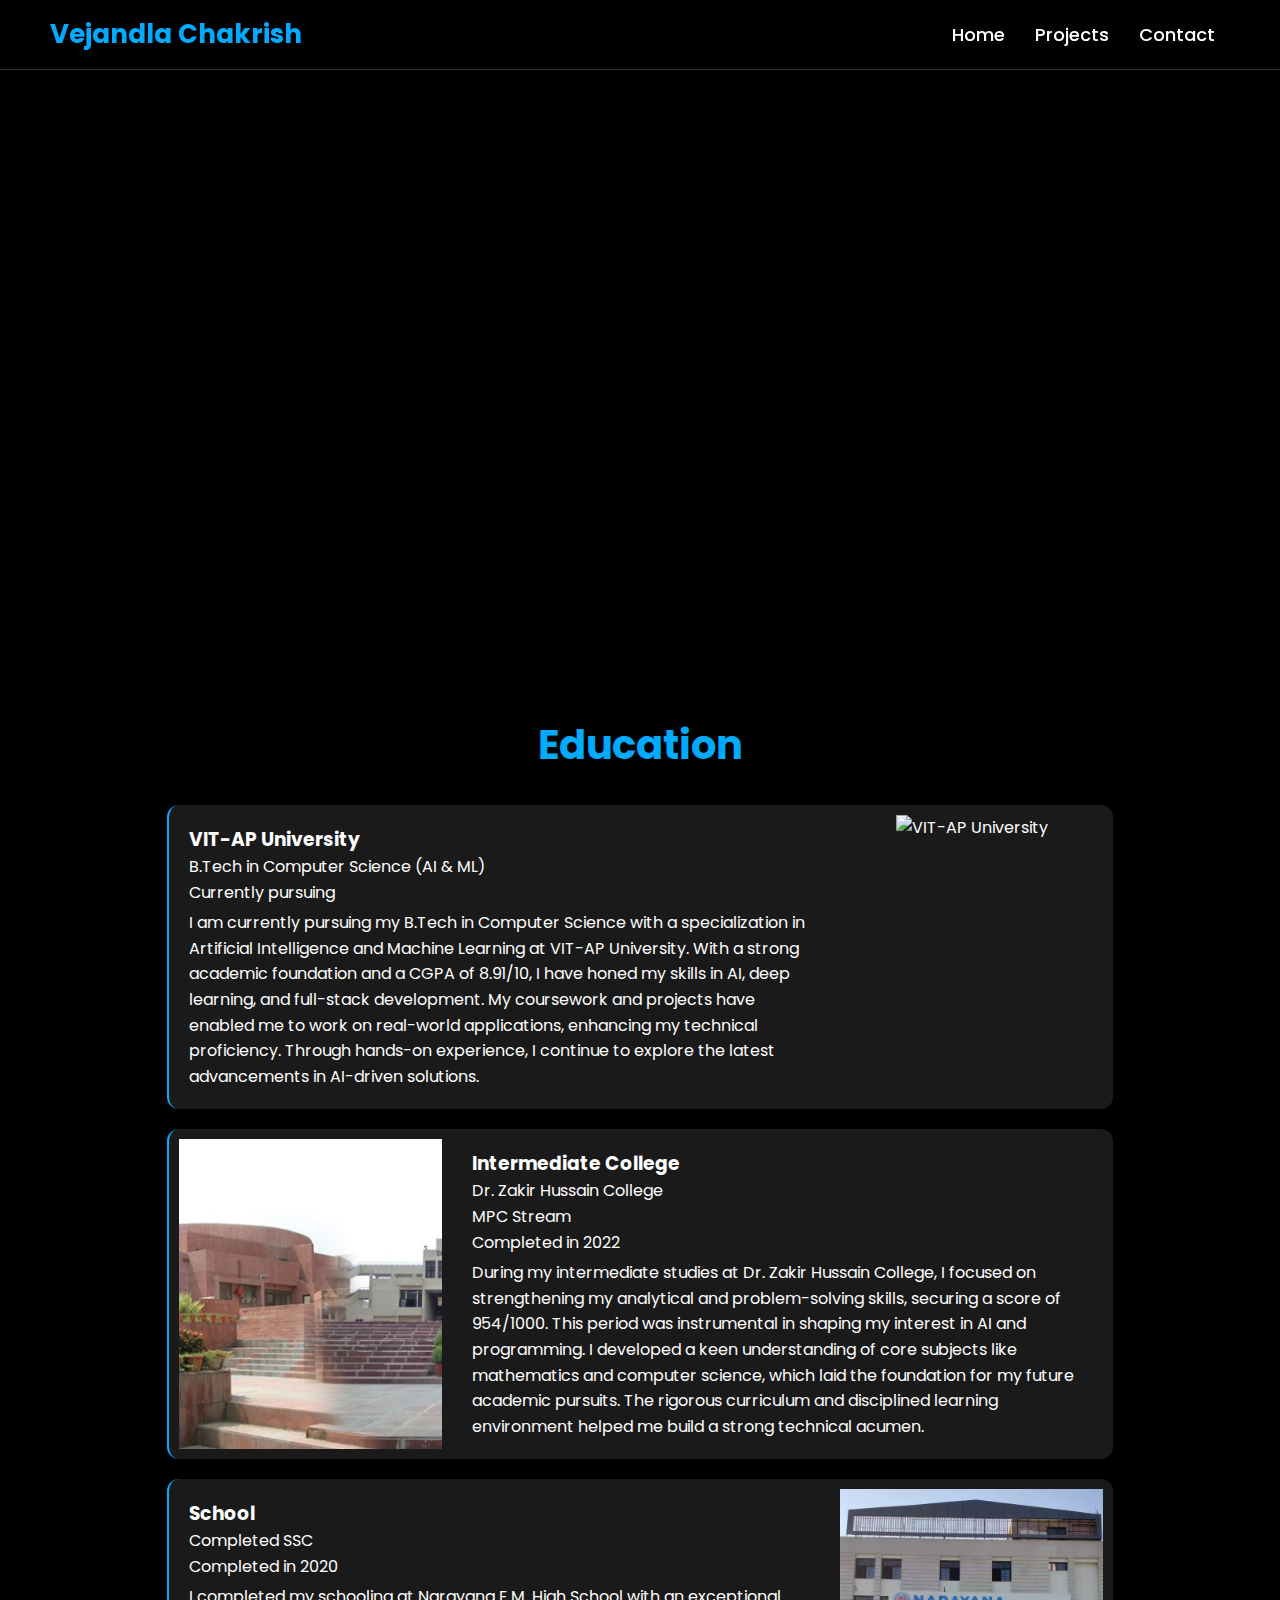
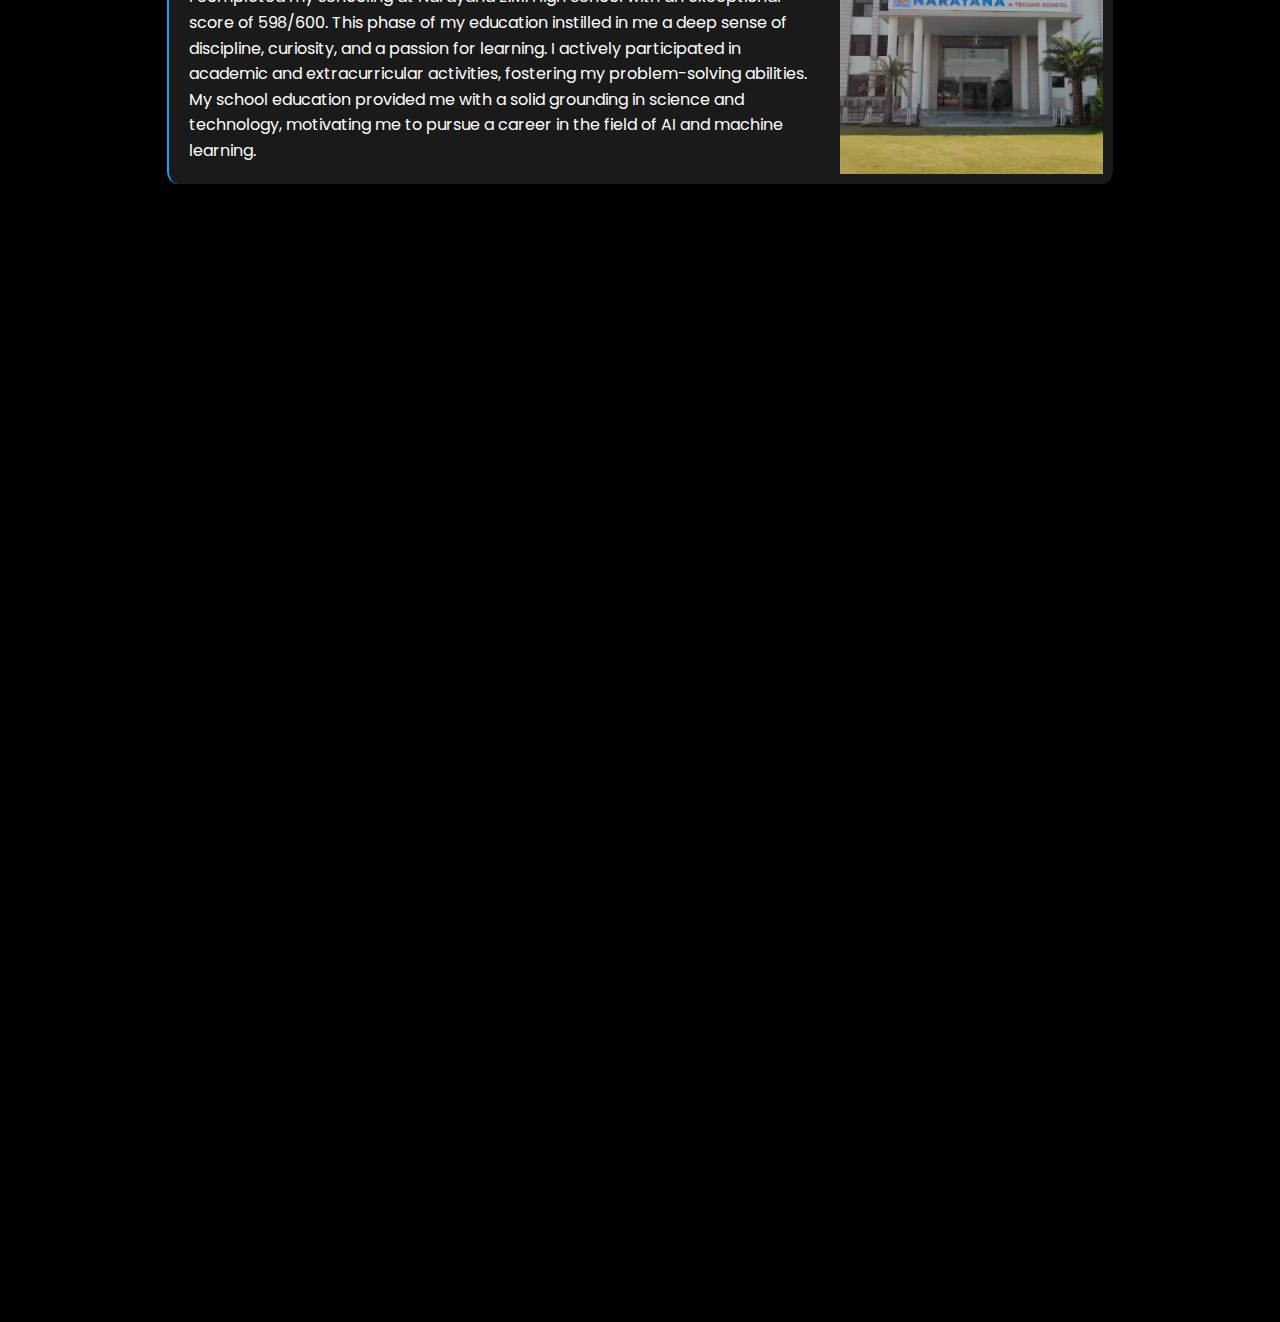
==== about.html @ bf55000c "Add files via upload" ====
<!DOCTYPE html>
<html lang="en">
  <head>
    <meta charset="UTF-8" />
    <meta name="viewport" content="width=device-width, initial-scale=1.0" />
    <title>About | Vejandla Chakrish</title>
    <link rel="stylesheet" href="css/about.css" />
    <script src="js/script.js" defer></script>
  </head>
  <body>
    <!-- Starry Background -->
    <div class="stars"></div>
    <div class="stars2"></div>
    <div class="stars3"></div>

    <!-- Navigation Bar -->
    <header>
      <div class="logo">Vejandla Chakrish</div>
      <nav>
        <ul>
          <li><a href="index.html">Home</a></li>
          <li><a href="projects.html">Projects</a></li>
          <li><a href="contact.html">Contact</a></li>
        </ul>
      </nav>
    </header>

    <!-- About Section -->
    <section class="about-container">
      <div class="about-content">
        <h2>About Me</h2>
        <p>
          Hi, I'm <b>Vejandla Chakrish</b> a passionate and driven individual
          with a deep interest in Artificial Intelligence, Machine Learning, and
          Full-Stack Web Development.
        </p>
        <p>
          I love exploring new technologies and building intelligent solutions
          that solve real-world problems. With hands-on experience in deep
          learning, image classification, and cloud-based applications, I enjoy
          working on innovative projects that push the boundaries of what
          technology can achieve.
        </p>
        <p>
          Beyond coding, I actively engage in tech communities, collaborating
          with like-minded individuals and constantly expanding my knowledge. I
          am always eager to learn, experiment, and create impactful solutions
          that make a difference.
        </p>

        <a href="docs/ChakrishVejandla.pdf" class="btn" download
          >📄 Download Resume</a
        >
      </div>
      <div class="profile">
        <img
          src="assets/images/me1.png"
          alt="Vejandla Chakrish"
          class="floating-avatar"
        />
      </div>
    </section>

    <div class="education-section">
      <h2 class="education-heading">Education</h2>
      <div class="education-container">
        <div class="education-row">
          <div class="education-box info-box">
            <h3>VIT-AP University</h3>
            <p>B.Tech in Computer Science (AI & ML)</p>
            <p style="padding-bottom: 5px">Currently pursuing</p>
            <p>
              I am currently pursuing my B.Tech in Computer Science with a
              specialization in Artificial Intelligence and Machine Learning at
              VIT-AP University. With a strong academic foundation and a CGPA of
              8.91/10, I have honed my skills in AI, deep learning, and
              full-stack development. My coursework and projects have enabled me
              to work on real-world applications, enhancing my technical
              proficiency. Through hands-on experience, I continue to explore
              the latest advancements in AI-driven solutions.
            </p>
          </div>
          <div class="education-box image-box">
            <img
              src="assets/images/university.jpeg"
              style="height: 100%; padding: 10px"
              alt="VIT-AP University"
            />
          </div>
        </div>
        <div class="education-row">
          <div class="education-box image-box">
            <img
              src="assets/images/intermediate.jpg"
              style="height: 100%; padding: 10px"
              alt="Intermediate College"
            />
          </div>
          <div class="education-box info-box">
            <h3>Intermediate College</h3>
            <p>Dr. Zakir Hussain College</p>
            <p>MPC Stream</p>
            <p style="padding-bottom: 5px">Completed in 2022</p>
            <p>
              During my intermediate studies at Dr. Zakir Hussain College, I
              focused on strengthening my analytical and problem-solving skills,
              securing a score of 954/1000. This period was instrumental in
              shaping my interest in AI and programming. I developed a keen
              understanding of core subjects like mathematics and computer
              science, which laid the foundation for my future academic
              pursuits. The rigorous curriculum and disciplined learning
              environment helped me build a strong technical acumen.
            </p>
          </div>
        </div>
        <div class="education-row">
          <div class="education-box info-box">
            <h3>School</h3>
            <p>Completed SSC</p>
            <p style="padding-bottom: 5px">Completed in 2020</p>
            <p>
              I completed my schooling at Narayana E.M. High School with an
              exceptional score of 598/600. This phase of my education instilled
              in me a deep sense of discipline, curiosity, and a passion for
              learning. I actively participated in academic and extracurricular
              activities, fostering my problem-solving abilities. My school
              education provided me with a solid grounding in science and
              technology, motivating me to pursue a career in the field of AI
              and machine learning.
            </p>
          </div>
          <div class="education-box image-box">
            <img
              src="assets/images/school.JPG"
              style="height: 100%; padding: 10px"
              alt="Intermediate College"
            />
          </div>
        </div>
      </div>
    </div>

    <!-- About Section -->
    <section class="about-container">
      <div class="about-content">
        <section id="skills">
          <h2 class="section-title">Skills</h2>
          <div class="skills-container">
            <div class="skill-card">
              <div class="skill-image">
                <img src="assets/icons/java.svg" alt="Java" />
              </div>
              <div class="skill-content">
                <h3>Java</h3>
                <div class="progress-bar">
                  <div class="progress" style="width: 90%"></div>
                </div>
                <span>90%</span>
              </div>
            </div>

            <div class="skill-card">
              <div class="skill-image">
                <img src="assets/icons/python.svg" alt="PYTHON" />
              </div>
              <div class="skill-content">
                <h3>PYTHON</h3>
                <div class="progress-bar">
                  <div class="progress" style="width: 90%"></div>
                </div>
                <span>90%</span>
              </div>
            </div>

            <div class="skill-card">
              <div class="skill-image">
                <img src="assets/icons/html.svg" alt="HTML" />
              </div>
              <div class="skill-content">
                <h3>HTML</h3>
                <div class="progress-bar">
                  <div class="progress" style="width: 90%"></div>
                </div>
                <span>90%</span>
              </div>
            </div>

            <div class="skill-card">
              <div class="skill-image">
                <img src="assets/icons/css.svg" alt="CSS" />
              </div>
              <div class="skill-content">
                <h3>CSS</h3>
                <div class="progress-bar">
                  <div class="progress" style="width: 85%"></div>
                </div>
                <span>85%</span>
              </div>
            </div>

            <div class="skill-card">
              <div class="skill-image">
                <img src="assets/icons/html.svg" alt="JavaScript" />
              </div>
              <div class="skill-content">
                <h3>JavaScript</h3>
                <div class="progress-bar">
                  <div class="progress" style="width: 65%"></div>
                </div>
                <span>65%</span>
              </div>
            </div>

            <div class="skill-card">
              <div class="skill-image">
                <img src="assets/icons/mysql.svg" alt="MYSQL" />
              </div>
              <div class="skill-content">
                <h3>MYSQL</h3>
                <div class="progress-bar">
                  <div class="progress" style="width: 75%"></div>
                </div>
                <span>75%</span>
              </div>
            </div>

            <div class="skill-card">
              <div class="skill-image">
                <img src="assets/icons/tensorflow.svg" alt="TensorFlow" />
              </div>
              <div class="skill-content">
                <h3>TensorFlow</h3>
                <div class="progress-bar">
                  <div class="progress" style="width: 60%"></div>
                </div>
                <span>60%</span>
              </div>
            </div>

            <div class="skill-card">
              <div class="skill-image">
                <img
                  src="assets/icons/machine-learning.svg"
                  alt="Machine Learning"
                />
              </div>
              <div class="skill-content">
                <h3>Machine Learning</h3>
                <div class="progress-bar">
                  <div class="progress" style="width: 60%"></div>
                </div>
                <span>60%</span>
              </div>
            </div>

            <div class="skill-card">
              <div class="skill-image">
                <img src="assets/icons/flask.svg" alt="Flask" />
              </div>
              <div class="skill-content">
                <h3>Flask</h3>
                <div class="progress-bar">
                  <div class="progress" style="width: 60%"></div>
                </div>
                <span>60%</span>
              </div>
            </div>
          </div>
        </section>
      </div>
      <div class="profile">
        <img
          src="assets/images/me2.png"
          alt="Vejandla Chakrish"
          class="floating-avatar"
        />
      </div>
    </section>
  </body>
</html>
---- css/about.css ----
/* Import Google Fonts */
@import url("https://fonts.googleapis.com/css2?family=Poppins:wght@300;400;700&display=swap");

* {
  margin: 0;
  padding: 0;
  box-sizing: border-box;
  font-family: "Poppins", sans-serif;
  scroll-behavior: smooth;
}

/* Space Background */
body {
  background: black;
  color: white;
  min-height: 10vh;
  display: flex;
  flex-direction: column;
  align-items: center;
  justify-content: center;
  padding-top: 100px;
  padding-bottom: 50px;
}

/* Navigation Bar */
header {
  position: fixed;
  top: 0;
  width: 100%;
  display: flex;
  justify-content: space-between;
  align-items: center;
  padding: 15px 50px;
  background: rgba(0, 0, 0, 0.6);
  backdrop-filter: blur(8px);
  border-bottom: 1px solid rgba(255, 255, 255, 0.2);
  z-index: 1000;
}

.logo {
  font-size: 26px;
  font-weight: 700;
  color: #00aaff;
}

nav ul {
  display: flex;
  list-style: none;
}

nav ul li {
  margin: 0 15px;
}

nav ul li a {
  color: #fff;
  text-decoration: none;
  font-size: 18px;
  font-weight: 500;
  transition: 0.3s;
}

nav ul li a:hover {
  color: #00aaff;
  text-shadow: 0 0 10px #00aaff;
}

/* About Section */
.about {
  display: flex;
  justify-content: center;
  align-items: center;
  width: 100%;
  min-height: 100vh;
  margin-top: 150px;
}

/* About Container */
.about-container {
  display: flex;
  flex-wrap: wrap;
  max-width: 90%;
  width: 90%;
  border-radius: 15px;
  padding: 20px;
  margin: 20px;
  box-shadow: 0px 10px 30px rgba(0, 0, 0, 0.3);
  text-align: center;
  align-items: center;
  justify-content: center;
  backdrop-filter: blur(10px);
  opacity: 0;
  transform: translateY(20px);
  animation: fadeIn 1s ease-in-out forwards;
}

/* Fade-In Animation */
@keyframes fadeIn {
  0% {
    opacity: 0;
    transform: translateY(20px);
  }
  100% {
    opacity: 1;
    transform: translateY(0);
  }
}

/* Profile Section */
.profile {
  flex: 1;
  text-align: center;
  max-width: 25%;
  padding-right: 200px;
}

.profile :hover {
  transform: scale(1.05);
}

/* About Content */
.about-content {
  flex: 2;
  max-width: 60%;
  padding-left: 10px;
  margin-top: 20px;
  text-align: left;
  color: white;
}

.about-content h2 {
  text-align: center;
  padding-bottom: 10px;
  font-size: 2rem;
  color: #00aaff;
  animation: fadeIn 1.5s ease-in-out forwards;
}

.about-content p {
  font-size: 1rem;
  margin-bottom: 15px;
  line-height: 1.6;
}

/* Skills Section */
#skills {
  text-align: center;
  padding: 50px 0;
  background: transparent;
}

.section-title {
  color: #0088ff;
  font-size: 2.5rem;
  margin-bottom: 20px;
  position: relative;
  transition: transform 0.3s ease-in-out, border 0.3s ease-in-out;
}

.skills h2:hover {
  transform: scale(1.5);
}

.section-title::after {
  content: "";
  width: 80px;
  height: 4px;
  background: #0088ff;
  display: block;
  margin: 8px auto;
  border-radius: 2px;
}

.skills-container {
  display: grid;
  grid-template-columns: repeat(auto-fit, minmax(180px, 1fr));
  gap: 20px;
  max-width: 1100px;
  margin: auto;
  padding: 20px;
}

.skill-card {
  background: rgba(255, 255, 255, 0.1);
  border-radius: 12px;
  padding: 0;
  text-align: center;
  position: relative;
  transition: 0.3s ease-in-out;
  box-shadow: 0 4px 8px rgba(0, 0, 0, 0.1);
  overflow: hidden;
  display: flex;
  flex-direction: column;
  height: 220px;
}

/* Image Section (Top 50%) */
.skill-image {
  height: 50%;
  display: flex;
  align-items: center;
  justify-content: center;
  border-top-left-radius: 12px;
  border-top-right-radius: 12px;
}

.skill-image img {
  max-height: 80%;
  width: auto;
  transition: transform 1.5s ease-in-out;
}

/* Content Section (Bottom 50%) */
.skill-content {
  height: 50%;
  padding: 10px;
  display: flex;
  flex-direction: column;
  align-items: center;
  justify-content: center;
  width: 100%; /* Ensure full width */
}

.skill-content h3 {
  color: #ffffff;
  font-size: 1.2rem;
  margin-bottom: 5px;
}

.progress-bar {
  width: 70%;
  height: 5px;
  background: #ddd;
  border-radius: 4px;
  overflow: hidden;
  margin: 10px 0;
  position: relative;
}

.progress {
  height: 100%;
  width: 0%;
  background: #0088ff;
  transition: width 1.5s ease-in-out;
}

.skill-card:hover .progress {
  animation: fillProgress 1.5s ease-in-out forwards;
}

@keyframes fillProgress {
  0% {
    width: 0%;
  }
  100% {
    width: 90%;
  }
}

/* Fix span alignment */
.skill-content span {
  display: block;
  font-size: 0.9rem;
  color: #ffffff;
  margin-top: 5px;
}

/* Hover Effects */
.skill-card:hover {
  transform: scale(1.05);
  box-shadow: 0 0 15px #00aaff;
}

.skill-card:hover .skill-image img {
  animation: rotate360 1.5s linear forwards;
}

@keyframes rotate360 {
  100% {
    transform: rotate(360deg);
  }
}

.skill-card:hover h3 {
  position: relative;
}

.skill-card:hover h3::after {
  content: "";
  width: 100%;
  height: 3px;
  background: #00aaff;
  position: absolute;
  left: 0;
  bottom: -2px;
  border-radius: 1.5px;
}

/* Resume Button */
.btn {
  display: inline-block;
  margin-top: 20px;
  padding: 14px 30px;
  background: #00aaff;
  color: white;
  text-decoration: none;
  border-radius: 8px;
  transition: 0.3s ease-in-out;
  font-weight: bold;
  font-size: 1.1rem;
}

.btn:hover {
  background: #0088cc;
  transform: scale(1.1);
  box-shadow: 0 0 12px #00aaff;
}

/* 🔹 Responsive Design (Mobile-Friendly) */
@media (max-width: 768px) {
  .about-container {
    flex-direction: column;
    width: 95%;
    padding: 30px;
  }

  .profile {
    order: 1;
  }

  .about-content {
    margin-top: 20px;
    text-align: center;
  }

  .skills-list {
    justify-content: center;
  }

  .btn {
    font-size: 1rem;
    padding: 12px 25px;
  }
}

/* EDUCATION */

.education-section {
  text-align: center;
  padding: 50px;
  color: #fff;
  max-width: 90%;
  width: 90%;
  border-radius: 15px;
}

.education-heading {
  font-size: 2.5rem;
  font-weight: bold;
  color: #00aaff;
  margin-bottom: 30px;
}

.education-container {
  display: flex;
  flex-direction: column;
  gap: 20px;
  align-items: center;
  justify-content: center;
}

.education-row {
  border-left: 2px solid #00aaff;
  display: flex;
  background: rgba(255, 255, 255, 0.1);
  border-radius: 12px;
  width: 90%;
  transition: 0.5s ease-in-out;
}

.info-box {
  width: 70%;
  text-align: left;
  padding: 20px;
}

.image-box {
  width: 30%;
}

.image-box img {
  width: 100%;
  border-radius: 8px;
  object-fit: cover;
}

.education-row:hover {
  transform: scale(1.05);
  box-shadow: 0 0 15px #00aaff;
}

.info-box p {
  font-size: 1rem;
  line-height: 1.6;
}
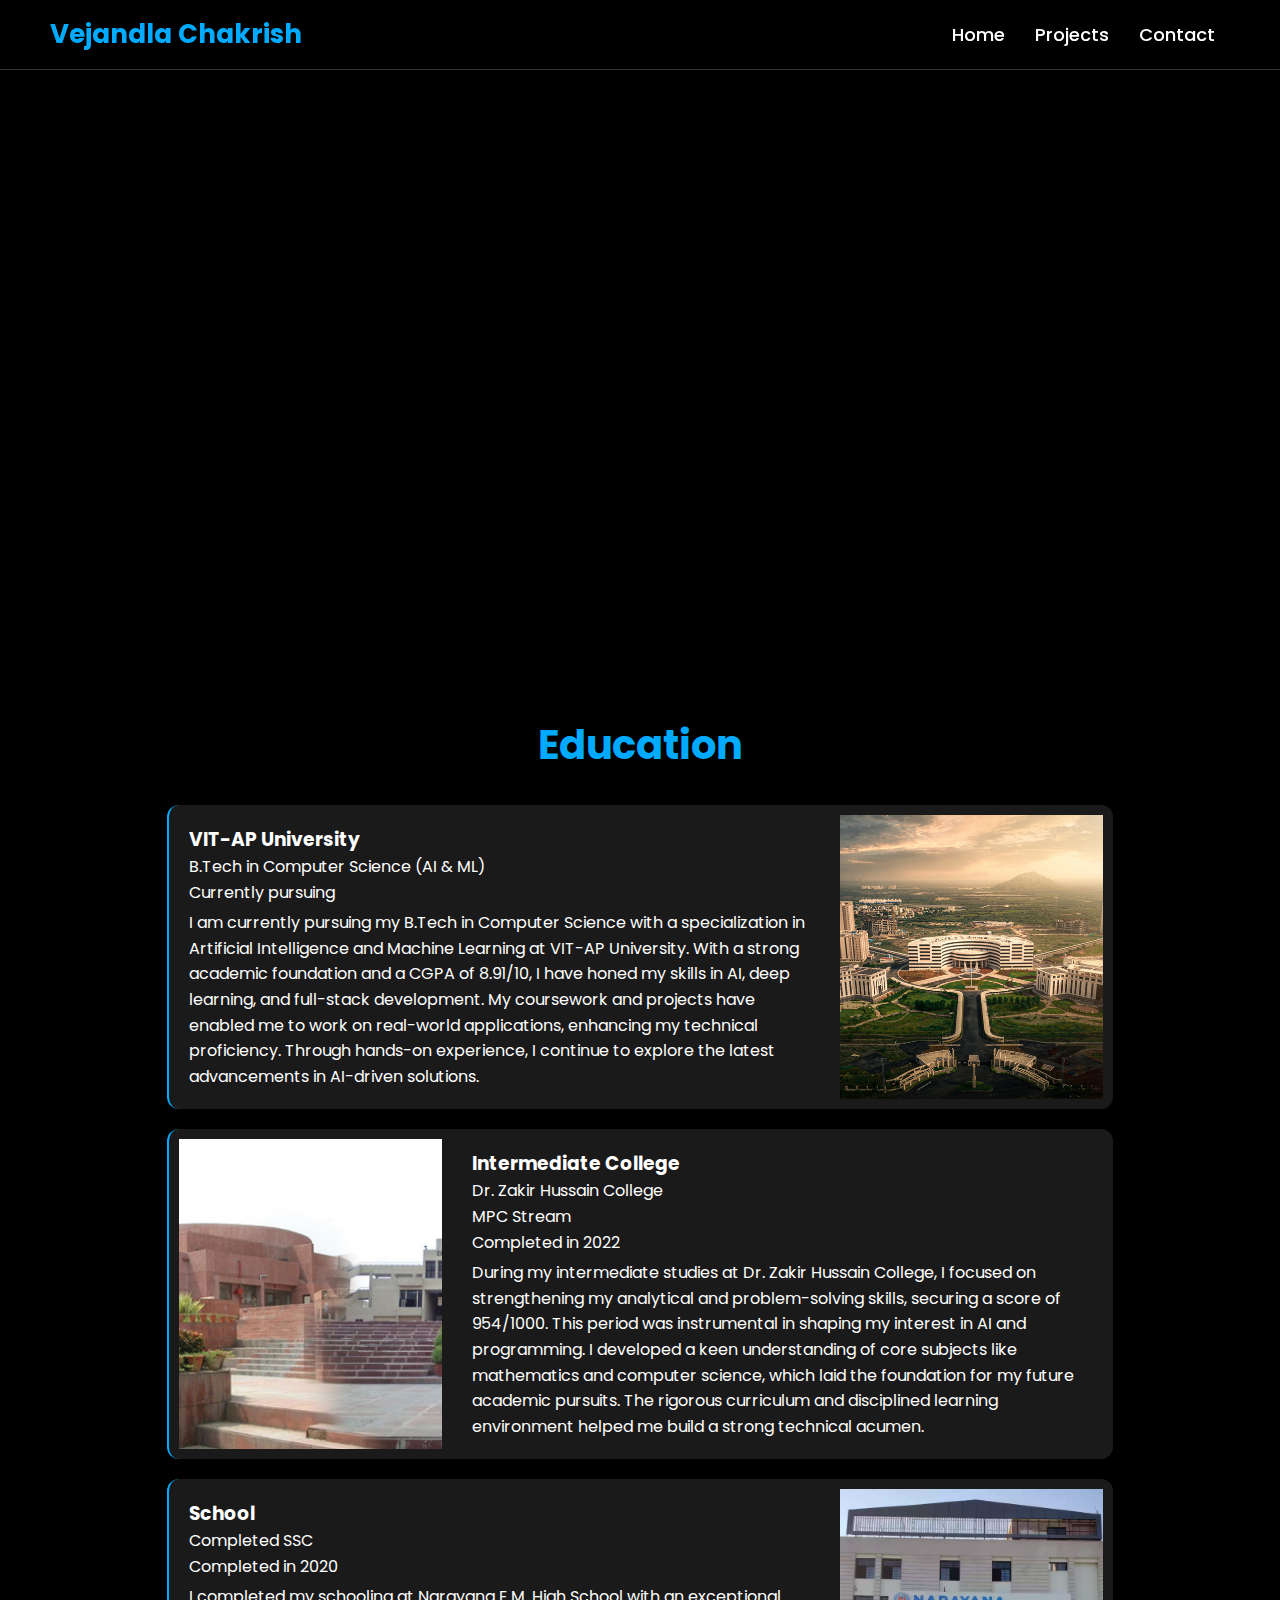
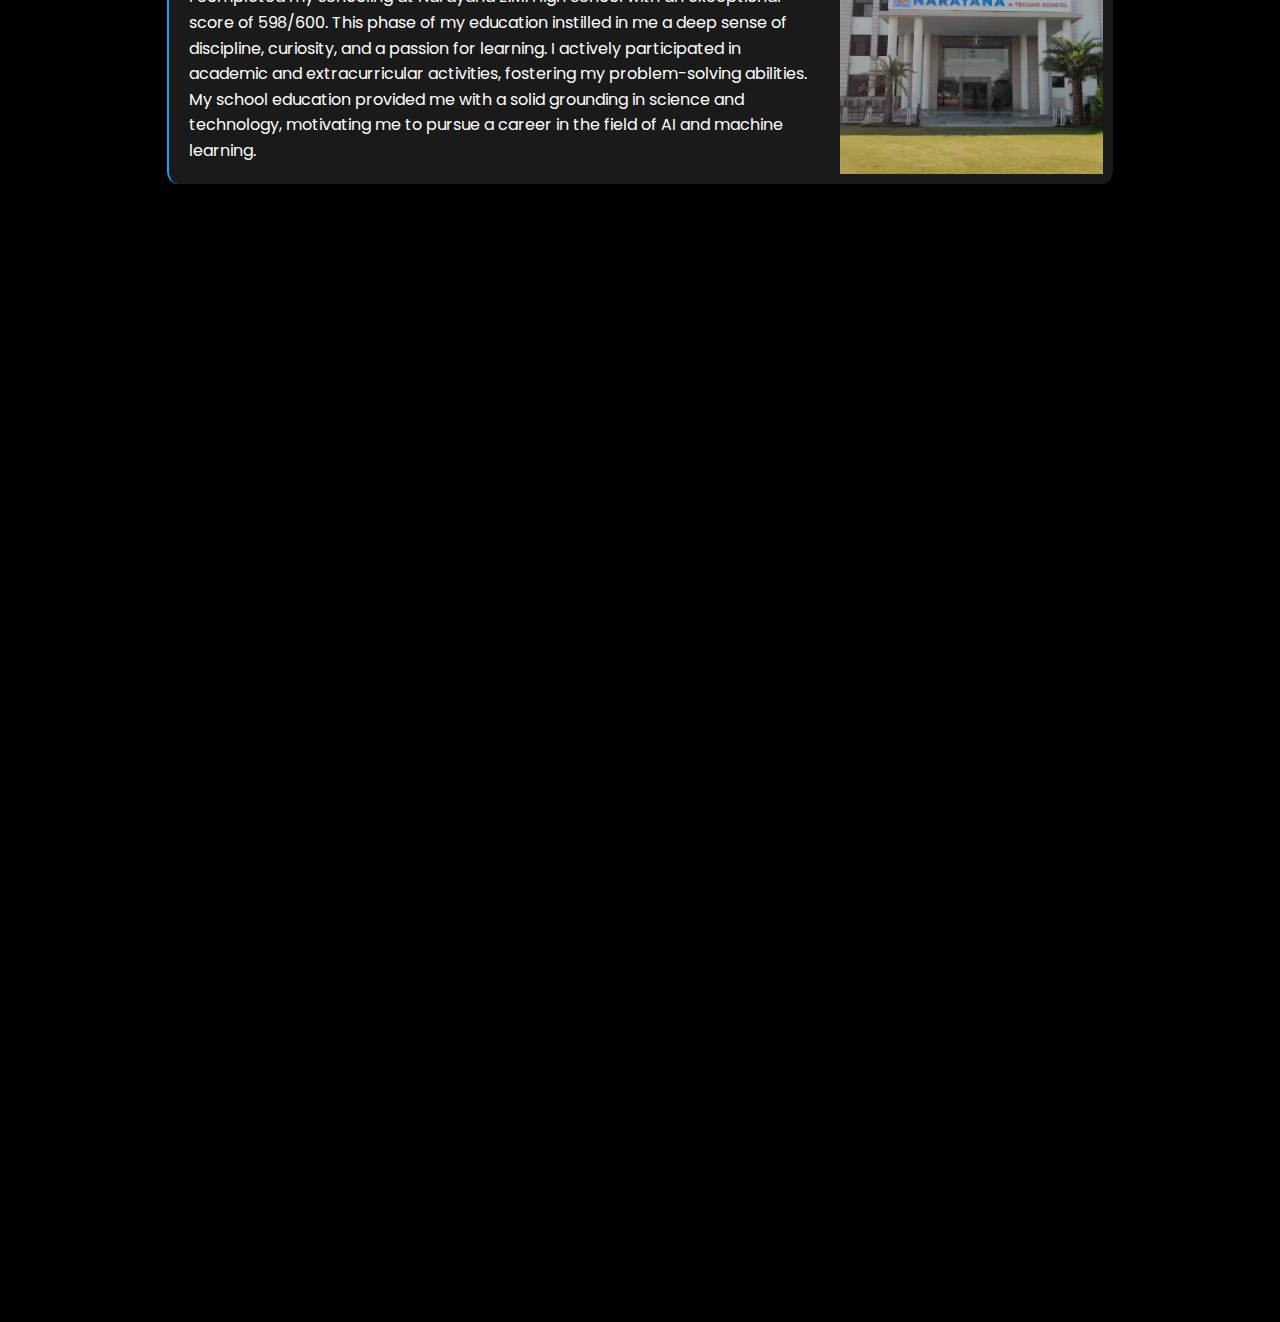
==== commit a6bf1706: "Update about.html" ====
--- a/about.html
+++ b/about.html
@@ -187,7 +187,7 @@
 
             <div class="skill-card">
               <div class="skill-image">
-                <img src="assets/icons/css.svg" alt="CSS" />
+                <img src="assets/icons/CSS.svg" alt="CSS" />
               </div>
               <div class="skill-content">
                 <h3>CSS</h3>
